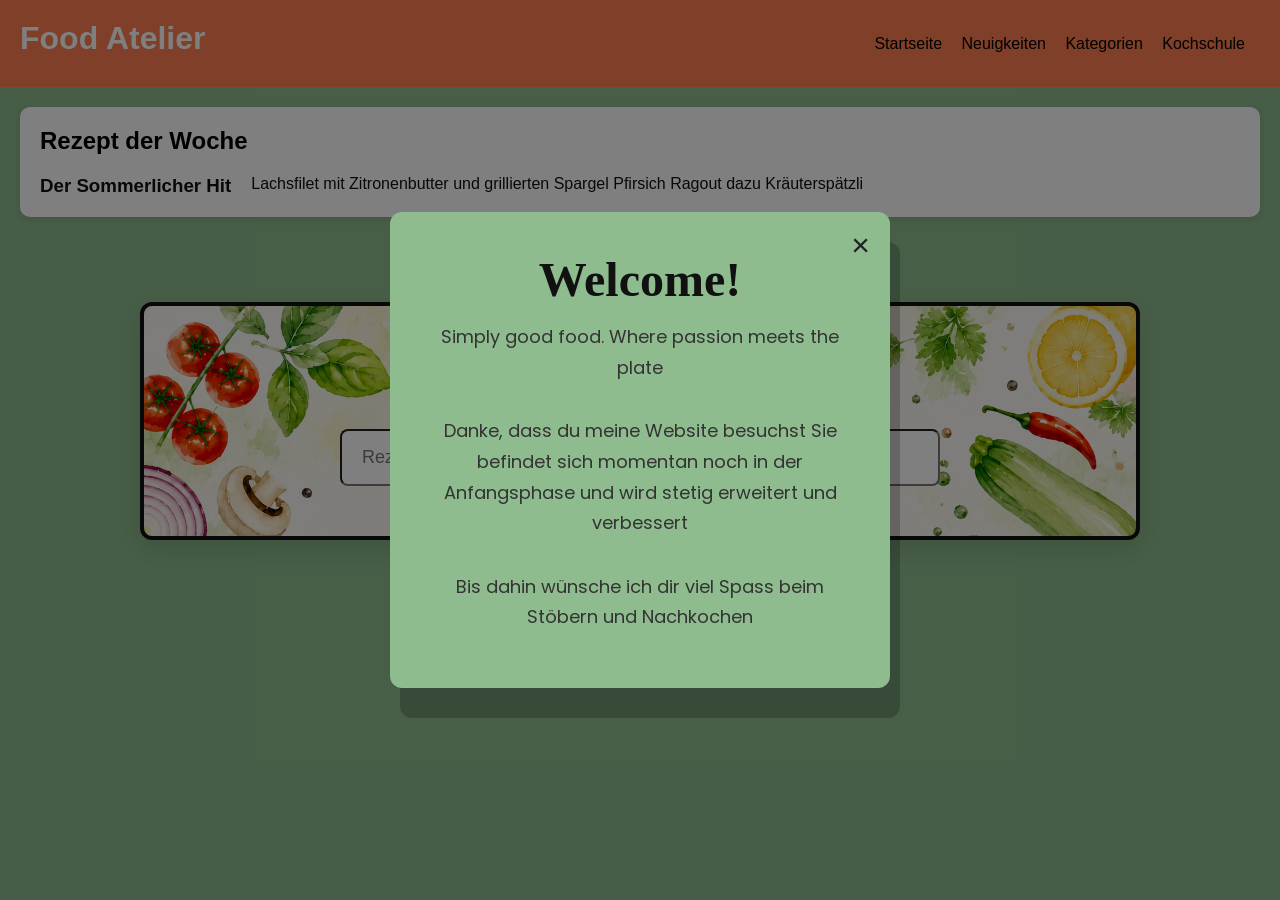
==== index.html @ 6d716480 "Improved homepage section and welcome popup" ====
<!DOCTYPE html>
<html lang="de">

<head>
    <meta charset="UTF-8"
    <meta name="viewport" content="width=device-with, initials-scale1.0">

    <title>Meine Rezepte Website</title>

    <link rel="stylesheet" href="css/style.css">
    <link rel="preconnect" href="https://fonts.googleapis.com">
    <link rel="preconnect" href="https://fonts.gstatic.com" crossorigin>

    <link href="https://fonts.googleapis.com/css2?family=Poppins:wght@400;500;600;700&display=swap" rel="stylesheet">
</head>

<body>

<div class="popup-overlay" id="popup">

    <div class="popup-content">

        <span class="close-popup" onclick="closePopup()">
            &times;
        </span>

        <h2>Welcome!</h2>

        <p>
            Simply good food. Where passion meets the plate
        </p>

        <br>

        <p>
            Danke, dass du meine Website besuchst
            Sie befindet sich momentan noch in der Anfangsphase
            und wird stetig erweitert und verbessert
        </p>

        <br>

        <p>
            Bis dahin wünsche ich dir viel Spass beim Stöbern
            und Nachkochen
        </p>

    </div>
</div>

    <header>
        <h1>Food Atelier</h1>

        <nav>
            <a href="#">Startseite</a>
            <a href="#">Neuigkeiten</a>
            <a href="#">Kategorien </a>
            <a href="#">Kochschule</a>
        </nav>
    </header>

    <main>

        <section>


            <h2>Rezept der Woche</h2>

            <div class="recipe-container">
                <h3> Der Sommerlicher Hit</h3>

                <p> <a href="recipe.html">
                    Lachsfilet mit Zitronenbutter und grillierten Spargel Pfirsich Ragout dazu Kräuterspätzli
                    </a>
                </a>


    </main>

    <script src="js/app.js"></script>

</body>
</html>

<section class="hero">

    <h2> Uf was hesch du lust?</h2>

    <div class="search-box">
        <input type="text" placeholder="Rezept, Zutaten, Trends ...">
    </div>
</section>
---- css/style.css ----
* {
    margin: 0;
    padding: 0;
    box-sizing: border-box;
}

body {
    font-family: Arial, sans-serif;
    background-color:darkseagreen;
    color: black;
}

header {
    display: flex;
    justify-content: space-between;
    align-items: center;
    background-color:coral;
    color: white;
    padding: 20px;
}

header h1 {
    margin-bottom: 10px;
}
nav a {
    color: black;
    text-decoration: none;
    margin-right: 15px;
    transition: 0.3;
}
nav a:hover {
    transition: 0.3;
    color: white;
    text-decoration: none;
    margin-right: 15px;
}

main {
    padding: 20px;
}

section {
    background-color: white;
    padding: 20px;
    border-radius: 10px;
    box-shadow: 0 2px 8px rgba(0, 0, 0, 0.1);
    margin-bottom: 25px;
    transition: 0.3s;
}

section:hover {
    transform: translateY(-3px);

    box-shadow: 0 8px 20px rgba(0, 0, 0, 0.15);
}

.recipe-container {
    display: flex;
    gap: 20px;
    margin-top: 20px;
}

.recipe-card {
    background-color: white;
    padding: 20px;
    border-radius: 10px;
    width: 300px;
}

p a {
    text-decoration: none;
    color: #111;

    transition: 0.3s;
}

h3 {
    text-decoration: none;
    color: #111;

    transition: 0.3s;
}

h3:hover {
    color: coral;
}

.hero {
    background-color: white;
    background-image: url(/images/ChatGPT\ Image\ 11.\ Mai\ 2026\,\ 10_11_55.png);
    background-size: cover;
    background-repeat: no-reapet;
    max-width: 1000px;
    padding: 50px;
    text-align: center;
    border-radius: 12px;
    margin: 40px auto;
    border: 4px solid #111;
    box-shadow: 0 10px 25px rgba(0, 0, 0, 0.1);
    position: relative;
    overflow: hidden;
}

.search-box input {
    width: 600px;
    padding: 16px 20px;
    font-size: 18px;
    border-radius: 8px;
    outline: none;
    transition: 0.3s;
}

.hero h2 {
    font-family: 'Amatic SC', cursive;
    font-size: 42px;
    margin-bottom: 25px;
    color: coral;
    font-weight: 700;
}

.popup-overlay {
    position: fixed;

    top: 0;
    left: 0;

    width: 100%;
    height: 100%;
    background-color: rgba(0, 0, 0, 0.5);
    display: flex;
    justify-content: center;
    align-items: center;
    z-index: 999;
}

.popup-content {
    background-color: darkseagreen;
    padding: 40px;
    width: 500px;
    border-radius: 12px;
    text-align: center;
    box-shadow: 10px 30px rgba(0, 0, 0, 0.2);
    animation: popupFade 0.4s ease;
    position:relative;
}

.popup-content h2 {
    font-family: 'Amatic SC', cursive;
    font-size: 48px;
    margin-bottom: 15px;
    color: #111;
}

.popup-content p {
    font-family: 'Poppins', sans-serif;
    font-size: 18px;
    line-height: 1.7;
    color: #333;
    margin-bottom: 15px;
}

.popup-content button {
    margin-top: 20px;
}

@keyframes popupFade  {
    
    from {
        opacity: 0;
        transform: scale(0.8);
    }

    to {
        opacity: 1;
        transform: scale(1);
    }
}

.close-popup {
    position: absolute;
    top: 15px;
    right: 20px;
    font-size: 32px;
    cursor: pointer;
    color: #222;
    transition: 0.3s;
}

.close-popup:hover {
    color: #88a63d;
    transform: scale(1.2);
}
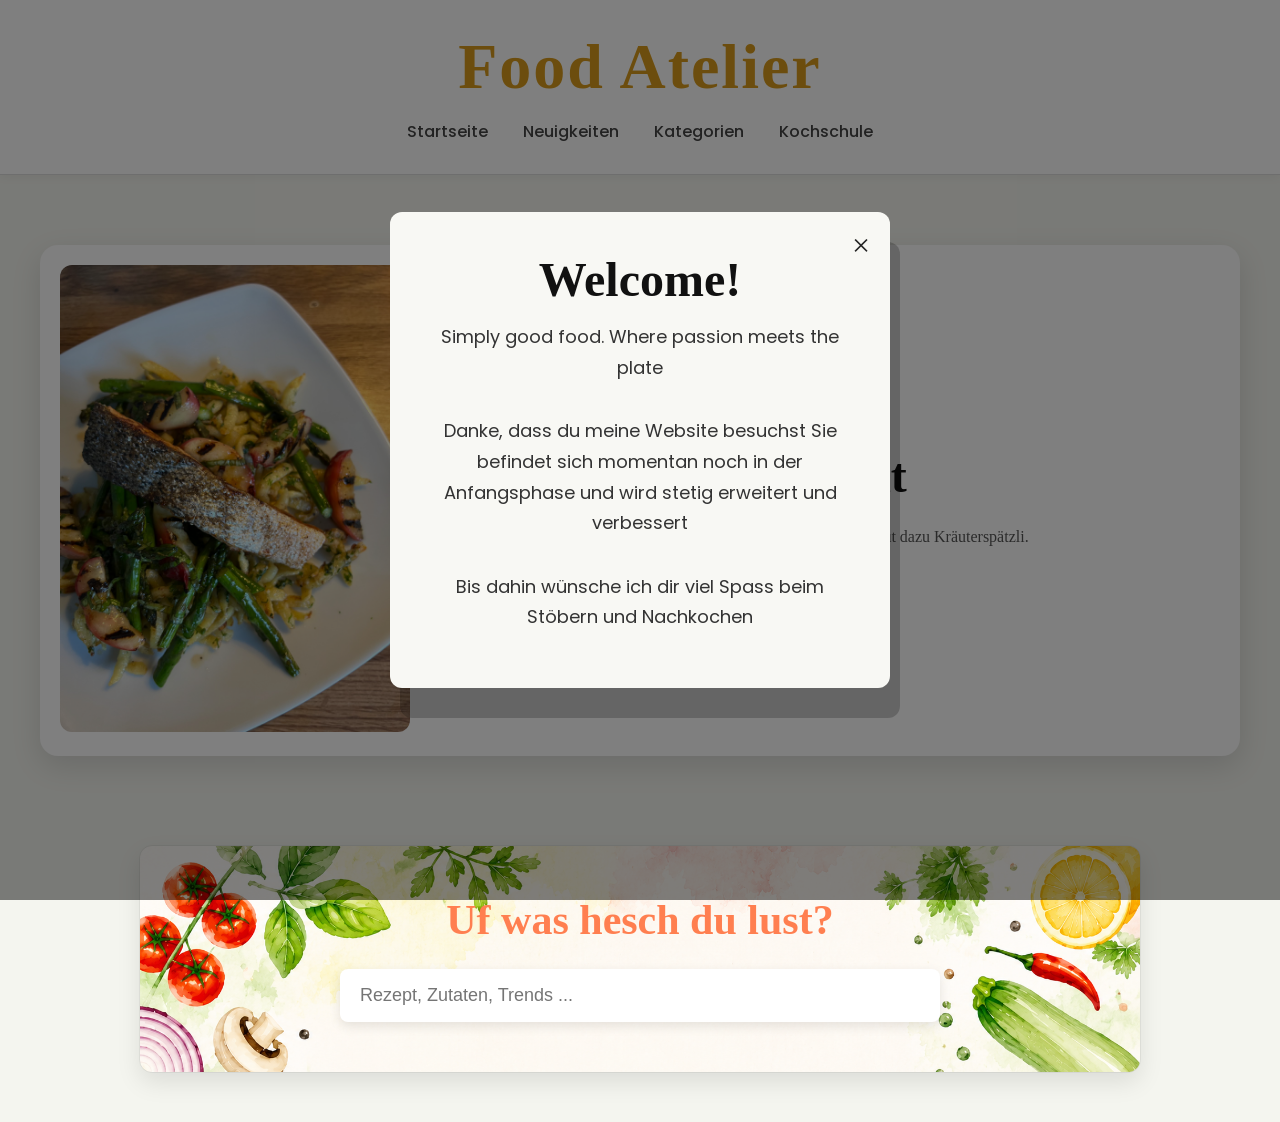
==== commit 8174e40b: "Front page changes" ====
--- a/index.html
+++ b/index.html
@@ -61,20 +61,32 @@
 
     <main>
 
-        <section>
+<section class="featured-recipe">
 
+    <div class="recipe-image">
+        <img src="/images/WhatsApp Image 2026-05-11 at 15.05.21.jpeg" alt="Lachsfilet">
+    </div>
 
-            <h2>Rezept der Woche</h2>
+    <div class="recipe-info">
 
-            <div class="recipe-container">
-                <h3> Der Sommerlicher Hit</h3>
+        <span class="recipe-tag">
+            Rezept der Woche
+        </span>
 
-                <p> <a href="recipe.html">
-                    Lachsfilet mit Zitronenbutter und grillierten Spargel Pfirsich Ragout dazu Kräuterspätzli
-                    </a>
-                </a>
+        <h2>Der Sommerlicher Hit</h2>
 
+        <p>
+            Lachsfilet mit Zitronenbutter und grilliertem Spargel,
+            Pfirsich Ragout dazu Kräuterspätzli.
+        </p>
 
+        <a href="recipe.html" class="recipe-button">
+            Ich will das au choche!
+        </a>
+
+    </div>
+
+</section>
     </main>
 
     <script src="js/app.js"></script>
--- a/css/style.css
+++ b/css/style.css
@@ -5,32 +5,35 @@
 }
 
 body {
-    font-family: Arial, sans-serif;
-    background-color:darkseagreen;
-    color: black;
-}
-
+    background-color: #f4f5ef;
+}
+/* Header für "Food Atelier" */
 header {
-    display: flex;
-    justify-content: space-between;
-    align-items: center;
-    background-color:coral;
-    color: white;
-    padding: 20px;
-}
-
+    background-color: white;
+    padding: 30px 20px;
+    text-align: center;
+    border-bottom: 1px solid #ddd;
+    box-shadow: 0 2px 10px rgba(0, 0, 0, 0.05);
+}
+
+/* Header für "Food Atelier" */
 header h1 {
-    margin-bottom: 10px;
+    margin-bottom: 15px;
+    font-family: 'Amatic SC', cursive;
+    font-size: 64px;
+    color: #d89b1d;
+    letter-spacing: 2px;
 }
 nav a {
-    color: black;
-    text-decoration: none;
-    margin-right: 15px;
-    transition: 0.3;
+    color: #444;
+    text-decoration: none;
+    font-family: 'Poppins', sans-serif;
+    font-weight: 500;
+    transition: 0.3s;
 }
 nav a:hover {
     transition: 0.3;
-    color: white;
+    color: #88a63d;
     text-decoration: none;
     margin-right: 15px;
 }
@@ -50,7 +53,6 @@
 
 section:hover {
     transform: translateY(-3px);
-
     box-shadow: 0 8px 20px rgba(0, 0, 0, 0.15);
 }
 
@@ -70,19 +72,13 @@
 p a {
     text-decoration: none;
     color: #111;
-
     transition: 0.3s;
 }
 
 h3 {
     text-decoration: none;
     color: #111;
-
-    transition: 0.3s;
-}
-
-h3:hover {
-    color: coral;
+    transition: 0.3s;
 }
 
 .hero {
@@ -94,15 +90,17 @@
     padding: 50px;
     text-align: center;
     border-radius: 12px;
-    margin: 40px auto;
-    border: 4px solid #111;
+    margin: 20px auto 50px auto;
     box-shadow: 0 10px 25px rgba(0, 0, 0, 0.1);
     position: relative;
     overflow: hidden;
-}
-
+    outline: 1px solid rgba(0, 0, 0, 0.05);
+}
+/* Suchfenster "Uf was hesch du lust?" */
 .search-box input {
     width: 600px;
+    border: none;
+    box-shadow: 0 4px 12px rgba(0, 0, 0, 0.1);
     padding: 16px 20px;
     font-size: 18px;
     border-radius: 8px;
@@ -117,13 +115,11 @@
     color: coral;
     font-weight: 700;
 }
-
+/* Overlay Einrichtung */
 .popup-overlay {
     position: fixed;
-
     top: 0;
     left: 0;
-
     width: 100%;
     height: 100%;
     background-color: rgba(0, 0, 0, 0.5);
@@ -134,7 +130,7 @@
 }
 
 .popup-content {
-    background-color: darkseagreen;
+    background-color: #f8f8f4;
     padding: 40px;
     width: 500px;
     border-radius: 12px;
@@ -189,4 +185,78 @@
 .close-popup:hover {
     color: #88a63d;
     transform: scale(1.2);
+}
+
+nav {
+    display: flex;
+    justify-content: center;
+    gap: 35px;
+}
+
+.featured-recipe {
+    background-color: white;
+    max-width: 1200px;
+    margin: 50px auto;
+    display: flex;
+    align-items: center;
+    border-radius: 18px;
+    overflow: hidden;
+    box-shadow: 0 10px 30px rgba(0, 0, 0, 0.12);
+    transition: 0.3s;
+}
+
+.featured-recipe:hover img {
+    transform: scale(1.03);
+}
+
+.recipe-image img {
+    width: 350px;
+    height: 100%;
+    object-fit: cover;
+    border-radius: 12px;
+    transition: 0.4s;
+}
+.recipe-info {
+    padding: 40px;
+}
+.recipe-tag {
+    background-color: #88a63d;
+    color: white;
+    padding: 10px 18px;
+    display: inline-block;
+    border-radius: 30px;
+    font-size: 13px;
+    font-weight: 700;
+    letter-spacing: 1px;
+    text-transform: uppercase;
+    margin-bottom: 12px;
+}
+.recipe-info h2 {
+    font-size: 48px;
+    line-height: 1.1;
+    margin-bottom: 20px;
+    color: #111;
+}
+.recipe-info p {
+    line-height: 1.7;
+    margin-bottom: 30px;
+    color: #555;
+}
+.recipe-button {
+    background-color: #111;
+    color: white;
+    text-decoration: none;
+    padding: 14px 24px;
+    border-radius: 8px;
+    transition: 0.3s;
+}
+.recipe-button:hover {
+    background-color: #88a63d;
+}
+.recipe-description {
+    font-size: 18px;
+    line-height: 1.8;
+    color: #555;
+    margin-bottom: 30px;
+    max-width: 700px;
 }
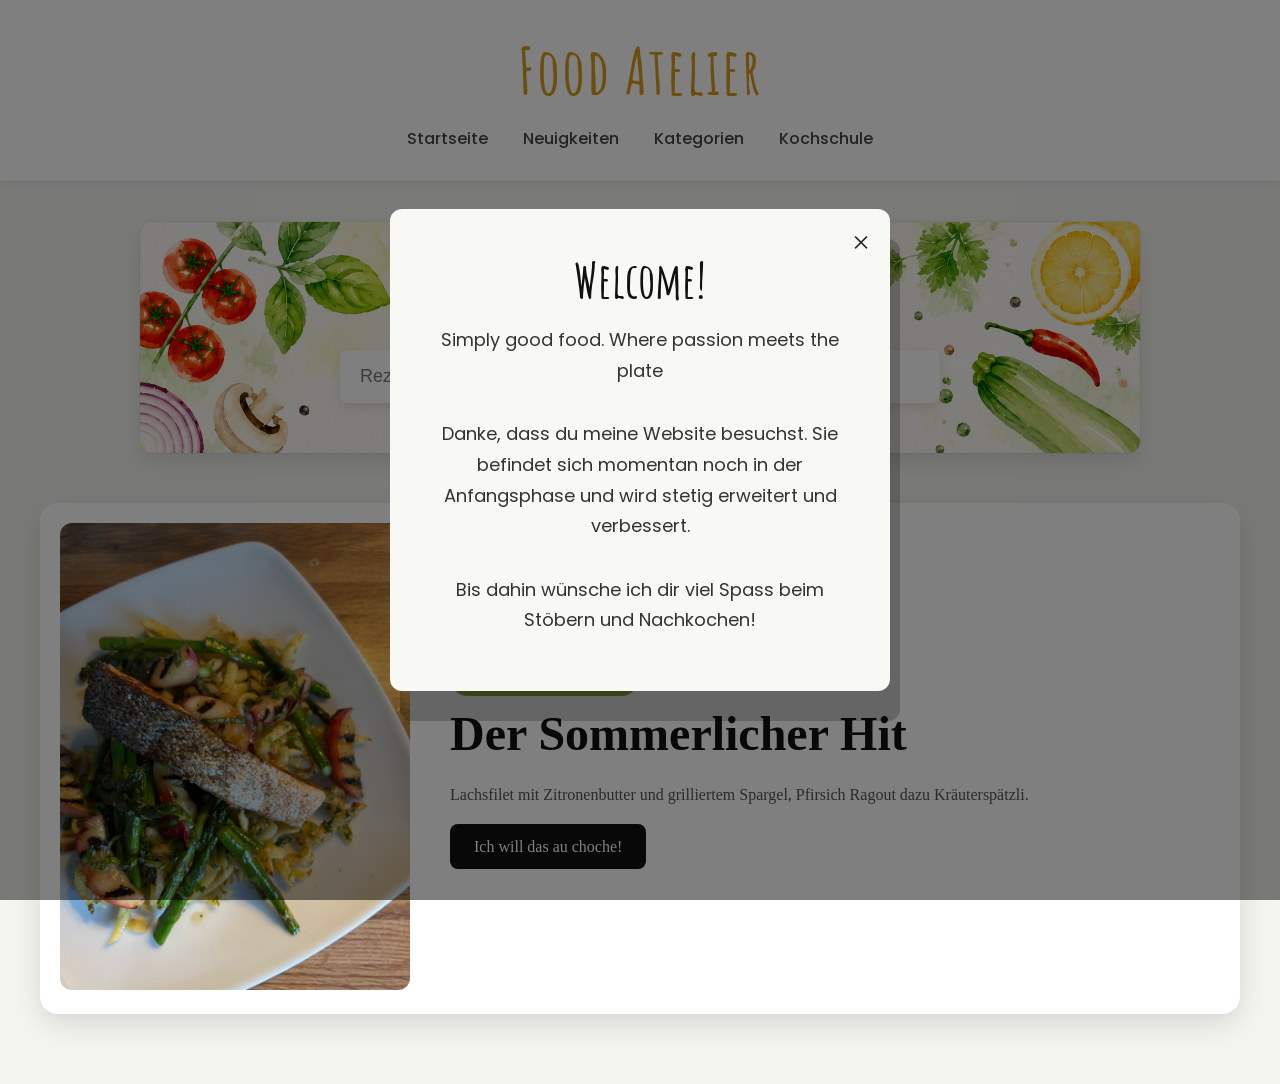
==== commit 9828b03c: "Add FastAPI backend, recipe pages & category system - FastAPI backend with PostgreSQL (SQLAlchemy) -" ====
--- a/index.html
+++ b/index.html
@@ -2,103 +2,73 @@
 <html lang="de">
 
 <head>
-    <meta charset="UTF-8"
-    <meta name="viewport" content="width=device-with, initials-scale1.0">
-
-    <title>Meine Rezepte Website</title>
+    <meta charset="UTF-8">
+    <meta name="viewport" content="width=device-width, initial-scale=1.0">
+    <title>Food Atelier</title>
 
     <link rel="stylesheet" href="css/style.css">
     <link rel="preconnect" href="https://fonts.googleapis.com">
     <link rel="preconnect" href="https://fonts.gstatic.com" crossorigin>
-
-    <link href="https://fonts.googleapis.com/css2?family=Poppins:wght@400;500;600;700&display=swap" rel="stylesheet">
+    <link href="https://fonts.googleapis.com/css2?family=Amatic+SC:wght@700&family=Poppins:wght@400;500;600;700&display=swap" rel="stylesheet">
 </head>
 
 <body>
 
-<div class="popup-overlay" id="popup">
+    <!-- ── Welcome Popup ─────────────────────────────────────── -->
+    <div class="popup-overlay" id="popup">
+        <div class="popup-content">
+            <span class="close-popup" onclick="closePopup()">&times;</span>
+            <h2>Welcome!</h2>
+            <p>Simply good food. Where passion meets the plate</p>
+            <br>
+            <p>
+                Danke, dass du meine Website besuchst.
+                Sie befindet sich momentan noch in der Anfangsphase
+                und wird stetig erweitert und verbessert.
+            </p>
+            <br>
+            <p>Bis dahin wünsche ich dir viel Spass beim Stöbern und Nachkochen!</p>
+        </div>
+    </div>
 
-    <div class="popup-content">
-
-        <span class="close-popup" onclick="closePopup()">
-            &times;
-        </span>
-
-        <h2>Welcome!</h2>
-
-        <p>
-            Simply good food. Where passion meets the plate
-        </p>
-
-        <br>
-
-        <p>
-            Danke, dass du meine Website besuchst
-            Sie befindet sich momentan noch in der Anfangsphase
-            und wird stetig erweitert und verbessert
-        </p>
-
-        <br>
-
-        <p>
-            Bis dahin wünsche ich dir viel Spass beim Stöbern
-            und Nachkochen
-        </p>
-
-    </div>
-</div>
-
+    <!-- ── Header ───────────────────────────────────────────── -->
     <header>
         <h1>Food Atelier</h1>
-
         <nav>
-            <a href="#">Startseite</a>
+            <a href="index.html">Startseite</a>
             <a href="#">Neuigkeiten</a>
-            <a href="#">Kategorien </a>
+            <a href="kategorien.html">Kategorien</a>
             <a href="#">Kochschule</a>
         </nav>
     </header>
 
     <main>
 
-<section class="featured-recipe">
+        <!-- ── Hero / Suche ─────────────────────────────────── -->
+        <section class="hero">
+            <h2>Uf was hesch du lust?</h2>
+            <div class="search-box">
+                <input
+                    type="text"
+                    id="search-input"
+                    placeholder="Rezept, Zutaten, Trends ..."
+                    autocomplete="off"
+                >
+                <div class="search-results" id="search-results"></div>
+            </div>
+        </section>
 
-    <div class="recipe-image">
-        <img src="/images/WhatsApp Image 2026-05-11 at 15.05.21.jpeg" alt="Lachsfilet">
-    </div>
+        <!-- ── Rezept der Woche (dynamisch via API) ──────────── -->
+        <section class="featured-recipe" id="featured-section">
+            <!-- Wird via JavaScript geladen -->
+            <div class="featured-placeholder">
+                <div class="spinner"></div>
+            </div>
+        </section>
 
-    <div class="recipe-info">
 
-        <span class="recipe-tag">
-            Rezept der Woche
-        </span>
-
-        <h2>Der Sommerlicher Hit</h2>
-
-        <p>
-            Lachsfilet mit Zitronenbutter und grilliertem Spargel,
-            Pfirsich Ragout dazu Kräuterspätzli.
-        </p>
-
-        <a href="recipe.html" class="recipe-button">
-            Ich will das au choche!
-        </a>
-
-    </div>
-
-</section>
     </main>
 
     <script src="js/app.js"></script>
-
 </body>
 </html>
-
-<section class="hero">
-
-    <h2> Uf was hesch du lust?</h2>
-
-    <div class="search-box">
-        <input type="text" placeholder="Rezept, Zutaten, Trends ...">
-    </div>
-</section>
--- a/css/style.css
+++ b/css/style.css
@@ -6,6 +6,7 @@
 
 body {
     background-color: #f4f5ef;
+    overflow-x: hidden; /* Verhindert horizontalen Scrollbar beim Full-Bleed Bild */
 }
 /* Header für "Food Atelier" */
 header {
@@ -31,11 +32,16 @@
     font-weight: 500;
     transition: 0.3s;
 }
-nav a:hover {
-    transition: 0.3;
+nav a:hover,
+nav a.nav-active {
     color: #88a63d;
     text-decoration: none;
-    margin-right: 15px;
+}
+
+/* Aktiver Nav-Link bekommt einen Unterstrich */
+nav a.nav-active {
+    border-bottom: 2px solid #88a63d;
+    padding-bottom: 2px;
 }
 
 main {
@@ -93,9 +99,152 @@
     margin: 20px auto 50px auto;
     box-shadow: 0 10px 25px rgba(0, 0, 0, 0.1);
     position: relative;
+    overflow: visible; /* Dropdown darf über den Rand hinausragen */
+    outline: 1px solid rgba(0, 0, 0, 0.05);
+}
+/* ════════════════════════════════════════════════════════════
+   MENÜART – Kategorie-Karten (Fooby-Style)
+════════════════════════════════════════════════════════════ */
+.menuart-section {
+    max-width: 1200px;
+    margin: 0 auto 60px;
+    padding: 0 20px;
+    text-align: center;
+    /* Generische section-Styles zurücksetzen */
+    background: transparent;
+    box-shadow: none;
+    border-radius: 0;
+}
+.menuart-section:hover {
+    transform: none;
+    box-shadow: none;
+}
+
+.menuart-title {
+    font-family: 'Amatic SC', cursive;
+    font-size: 52px;
+    color: #111;
+    letter-spacing: 4px;
+    text-transform: uppercase;
+    margin-bottom: 10px;
+}
+
+.menuart-subtitle {
+    font-family: 'Poppins', sans-serif;
+    font-size: 14px;
+    color: #999;
+    margin-bottom: 28px;
+}
+
+/* 4-spaltiges Grid */
+.menuart-grid {
+    display: grid;
+    grid-template-columns: repeat(4, 1fr);
+    gap: 14px;
+    margin-bottom: 28px;
+}
+
+/* Einzelne Kategorie-Karte */
+.menuart-card {
+    position: relative;
+    aspect-ratio: 1 / 1;
     overflow: hidden;
-    outline: 1px solid rgba(0, 0, 0, 0.05);
-}
+    cursor: pointer;
+    border-radius: 4px;
+}
+
+.menuart-card img {
+    width: 100%;
+    height: 100%;
+    object-fit: cover;
+    display: block;
+    transition: transform 0.5s ease;
+    filter: brightness(0.85);
+}
+
+.menuart-card:hover img {
+    transform: scale(1.06);
+    filter: brightness(0.7);
+}
+
+/* Dunkles Overlay */
+.menuart-overlay {
+    position: absolute;
+    inset: 0;
+    display: flex;
+    align-items: center;
+    justify-content: center;
+}
+
+/* Weisser Innen-Rahmen (Fooby-Style) */
+.menuart-frame {
+    border: 2px solid rgba(255, 255, 255, 0.85);
+    padding: 18px 22px;
+    min-width: 70%;
+    text-align: center;
+    transition: border-color 0.3s;
+}
+
+.menuart-card:hover .menuart-frame {
+    border-color: white;
+}
+
+.menuart-frame span {
+    display: block;
+    color: white;
+    font-family: 'Poppins', sans-serif;
+    font-size: 13px;
+    font-weight: 700;
+    letter-spacing: 2.5px;
+    text-transform: uppercase;
+    text-shadow: 0 1px 4px rgba(0,0,0,0.4);
+}
+
+/* "Mehr anzeigen" Button */
+.menuart-footer {
+    margin-top: 8px;
+}
+
+.mehr-btn {
+    display: inline-block;
+    border: 2px solid #88a63d;
+    background: transparent;
+    color: #88a63d;
+    font-family: 'Poppins', sans-serif;
+    font-size: 12px;
+    font-weight: 700;
+    letter-spacing: 2px;
+    text-transform: uppercase;
+    padding: 14px 40px;
+    cursor: pointer;
+    transition: 0.3s;
+    border-radius: 2px;
+}
+
+.mehr-btn:hover {
+    background: #88a63d;
+    color: white;
+}
+
+/* Aktive Kategorie-Karte (nach Klick hervorheben) */
+.menuart-card.active-category img {
+    filter: brightness(0.6);
+}
+.menuart-card.active-category .menuart-frame {
+    border-color: white;
+    background: rgba(136, 166, 61, 0.35);
+}
+
+/* Responsive: 2 Spalten auf Tablets */
+@media (max-width: 768px) {
+    .menuart-grid {
+        grid-template-columns: repeat(2, 1fr);
+    }
+    .menuart-title {
+        font-size: 38px;
+    }
+}
+
 /* Suchfenster "Uf was hesch du lust?" */
 .search-box input {
     width: 600px;
@@ -259,4 +408,585 @@
     color: #555;
     margin-bottom: 30px;
     max-width: 700px;
-}+}
+
+/* ════════════════════════════════════════════════════════════
+   LADE-SPINNER
+════════════════════════════════════════════════════════════ */
+.spinner {
+    width: 40px;
+    height: 40px;
+    border: 4px solid #eee;
+    border-top-color: #88a63d;
+    border-radius: 50%;
+    animation: spin 0.8s linear infinite;
+    margin: 0 auto 12px;
+}
+@keyframes spin {
+    to { transform: rotate(360deg); }
+}
+.grid-loading, .detail-loading {
+    text-align: center;
+    padding: 60px 20px;
+    color: #aaa;
+    font-family: 'Poppins', sans-serif;
+    grid-column: 1 / -1;
+}
+.featured-placeholder {
+    display: flex;
+    align-items: center;
+    justify-content: center;
+    min-height: 220px;
+}
+
+/* ════════════════════════════════════════════════════════════
+   FEATURED META (Vorbereitungszeit etc. auf der Startseite)
+════════════════════════════════════════════════════════════ */
+.featured-meta {
+    display: flex;
+    gap: 20px;
+    flex-wrap: wrap;
+    margin-bottom: 28px;
+    font-family: 'Poppins', sans-serif;
+    font-size: 14px;
+    color: #666;
+}
+.featured-no-image {
+    width: 350px;
+    height: 100%;
+    min-height: 220px;
+    display: flex;
+    align-items: center;
+    justify-content: center;
+    font-size: 72px;
+    background: #f0f0e8;
+}
+
+/* ════════════════════════════════════════════════════════════
+   ALLE REZEPTE – Section Header & Filter
+════════════════════════════════════════════════════════════ */
+.all-recipes-section {
+    max-width: 1200px;
+    margin: 0 auto 60px;
+    padding: 0 20px;
+    /* Hebt den generischen section-Hover auf */
+    background: transparent;
+    box-shadow: none;
+    border-radius: 0;
+}
+.all-recipes-section:hover {
+    transform: none;
+    box-shadow: none;
+}
+.section-header {
+    display: flex;
+    align-items: center;
+    justify-content: space-between;
+    flex-wrap: wrap;
+    gap: 16px;
+    margin-bottom: 28px;
+}
+.section-title {
+    font-family: 'Amatic SC', cursive;
+    font-size: 42px;
+    color: #111;
+}
+.category-filters {
+    display: flex;
+    gap: 10px;
+    flex-wrap: wrap;
+}
+.filter-btn {
+    background: #f0f0e8;
+    border: none;
+    border-radius: 30px;
+    padding: 8px 18px;
+    font-family: 'Poppins', sans-serif;
+    font-size: 13px;
+    font-weight: 500;
+    cursor: pointer;
+    transition: 0.2s;
+    color: #444;
+}
+.filter-btn:hover {
+    background: #e0e0d0;
+}
+.filter-btn.active {
+    background: #88a63d;
+    color: white;
+}
+
+/* ════════════════════════════════════════════════════════════
+   REZEPT-GRID
+════════════════════════════════════════════════════════════ */
+.recipe-grid {
+    display: grid;
+    grid-template-columns: repeat(auto-fill, minmax(280px, 1fr));
+    gap: 24px;
+    transition: opacity 0.25s ease, transform 0.25s ease;
+}
+
+/* Ausblenden beim Wechsel */
+.recipe-grid.fading {
+    opacity: 0;
+    transform: translateY(8px);
+}
+
+/* Einblenden der einzelnen Karten mit Versatz */
+@keyframes cardIn {
+    from { opacity: 0; transform: translateY(16px); }
+    to   { opacity: 1; transform: translateY(0); }
+}
+
+.recipe-grid .recipe-card {
+    animation: cardIn 0.35s ease both;
+}
+
+/* Jede Karte leicht versetzt einblenden */
+.recipe-grid .recipe-card:nth-child(1) { animation-delay: 0.00s; }
+.recipe-grid .recipe-card:nth-child(2) { animation-delay: 0.05s; }
+.recipe-grid .recipe-card:nth-child(3) { animation-delay: 0.10s; }
+.recipe-grid .recipe-card:nth-child(4) { animation-delay: 0.15s; }
+.recipe-grid .recipe-card:nth-child(5) { animation-delay: 0.20s; }
+.recipe-grid .recipe-card:nth-child(6) { animation-delay: 0.25s; }
+.recipe-card {
+    background: white;
+    border-radius: 14px;
+    overflow: hidden;
+    box-shadow: 0 4px 16px rgba(0,0,0,0.08);
+    cursor: pointer;
+    transition: 0.3s;
+    /* Überschreibt den generischen section-Style */
+    padding: 0;
+    margin: 0;
+}
+.recipe-card:hover {
+    transform: translateY(-5px);
+    box-shadow: 0 12px 28px rgba(0,0,0,0.14);
+}
+.card-image {
+    position: relative;
+    height: 200px;
+    overflow: hidden;
+    background: #f0f0e8;
+}
+.card-image img {
+    width: 100%;
+    height: 100%;
+    object-fit: cover;
+    transition: 0.4s;
+}
+.recipe-card:hover .card-image img {
+    transform: scale(1.06);
+}
+.card-no-image {
+    width: 100%;
+    height: 100%;
+    display: flex;
+    align-items: center;
+    justify-content: center;
+    font-size: 56px;
+}
+.card-tag {
+    position: absolute;
+    top: 12px;
+    left: 12px;
+    background: #88a63d;
+    color: white;
+    padding: 4px 12px;
+    border-radius: 20px;
+    font-family: 'Poppins', sans-serif;
+    font-size: 11px;
+    font-weight: 700;
+    text-transform: uppercase;
+    letter-spacing: 0.5px;
+}
+.card-body {
+    padding: 20px;
+}
+.card-body h3 {
+    font-family: 'Poppins', sans-serif;
+    font-size: 17px;
+    font-weight: 600;
+    color: #111;
+    margin-bottom: 8px;
+    transition: color 0.2s;
+}
+.recipe-card:hover .card-body h3 {
+    color: #88a63d;
+}
+.card-description {
+    font-family: 'Poppins', sans-serif;
+    font-size: 13px;
+    color: #777;
+    line-height: 1.5;
+    margin-bottom: 14px;
+    display: -webkit-box;
+    -webkit-line-clamp: 2;
+    line-clamp: 2;
+    -webkit-box-orient: vertical;
+    overflow: hidden;
+}
+.card-meta {
+    display: flex;
+    gap: 14px;
+    font-family: 'Poppins', sans-serif;
+    font-size: 12px;
+    color: #999;
+}
+
+/* Keine Ergebnisse */
+.no-results {
+    text-align: center;
+    padding: 60px 20px;
+    font-family: 'Poppins', sans-serif;
+    color: #aaa;
+    font-size: 18px;
+}
+.api-error {
+    grid-column: 1 / -1;
+    text-align: center;
+    padding: 40px;
+    font-family: 'Poppins', sans-serif;
+    color: #c0392b;
+    background: #fdf0ef;
+    border-radius: 12px;
+}
+.api-error code {
+    background: #eee;
+    padding: 2px 8px;
+    border-radius: 4px;
+    font-size: 13px;
+}
+
+/* ════════════════════════════════════════════════════════════
+   SUCHE – Dropdown-Resultate
+════════════════════════════════════════════════════════════ */
+.search-box {
+    position: relative;
+}
+.search-results {
+    position: absolute;
+    top: calc(100% + 8px);
+    left: 50%;
+    transform: translateX(-50%);
+    width: 600px;
+    background: white;
+    border-radius: 12px;
+    box-shadow: 0 8px 24px rgba(0,0,0,0.12);
+    overflow: hidden;
+    z-index: 100;
+    display: none;
+}
+.search-results.open {
+    display: block;
+}
+.search-result-item {
+    display: flex;
+    align-items: center;
+    gap: 14px;
+    padding: 14px 18px;
+    cursor: pointer;
+    transition: 0.2s;
+    font-family: 'Poppins', sans-serif;
+    border-bottom: 1px solid #f0f0f0;
+    text-decoration: none;
+    color: #111;
+}
+.search-result-item:last-child { border-bottom: none; }
+.search-result-item:hover { background: #f8f8f4; }
+.search-result-item img {
+    width: 48px;
+    height: 48px;
+    object-fit: cover;
+    border-radius: 8px;
+    flex-shrink: 0;
+}
+.search-result-emoji {
+    width: 48px;
+    height: 48px;
+    background: #f0f0e8;
+    border-radius: 8px;
+    display: flex;
+    align-items: center;
+    justify-content: center;
+    font-size: 24px;
+    flex-shrink: 0;
+}
+.search-result-info small {
+    color: #aaa;
+    font-size: 12px;
+    margin-top: 2px;
+    display: block;
+}
+
+/* Pfeil rechts im Dropdown-Item */
+.search-result-arrow {
+    margin-left: auto;
+    color: #ccc;
+    font-size: 16px;
+    flex-shrink: 0;
+    transition: 0.2s;
+}
+.search-result-item:hover .search-result-arrow {
+    color: #88a63d;
+    transform: translateX(3px);
+}
+
+/* Suchbegriff-Highlight */
+.search-result-item mark {
+    background: none;
+    color: #88a63d;
+    font-weight: 700;
+}
+
+/* Kein Ergebnis */
+.search-no-results {
+    padding: 20px 18px;
+    font-family: 'Poppins', sans-serif;
+    font-size: 14px;
+    color: #999;
+    text-align: center;
+}
+.search-no-results strong { color: #555; }
+
+/* Lade-Spinner im Dropdown */
+.search-loading {
+    padding: 16px;
+    display: flex;
+    justify-content: center;
+}
+.spinner-sm {
+    width: 22px;
+    height: 22px;
+    border: 3px solid #eee;
+    border-top-color: #88a63d;
+    border-radius: 50%;
+    animation: spin 0.7s linear infinite;
+}
+
+/* "Alle Ergebnisse" Link */
+.search-all-link {
+    display: block;
+    padding: 12px 18px;
+    text-align: center;
+    font-family: 'Poppins', sans-serif;
+    font-size: 13px;
+    font-weight: 600;
+    color: #88a63d;
+    text-decoration: none;
+    border-top: 2px solid #f0f0f0;
+    transition: 0.2s;
+}
+.search-all-link:hover {
+    background: #f8f8f4;
+    color: #111;
+}
+
+/* ════════════════════════════════════════════════════════════
+   REZEPT-DETAILSEITE
+════════════════════════════════════════════════════════════ */
+.back-bar {
+    max-width: 1200px;
+    margin: 20px auto 0;
+    padding: 0 20px;
+}
+.back-link {
+    font-family: 'Poppins', sans-serif;
+    font-size: 14px;
+    color: #88a63d;
+    text-decoration: none;
+    font-weight: 500;
+    transition: 0.2s;
+}
+.back-link:hover { color: #111; }
+
+.recipe-detail {
+    max-width: 1300px;
+    margin: 24px auto 60px;
+    padding: 0 20px;
+    background: transparent;
+    box-shadow: none;
+    border-radius: 0;
+}
+.recipe-detail:hover {
+    transform: none;
+    box-shadow: none;
+}
+
+/* ── Zweispalten-Layout: Bild links, Inhalt rechts ── */
+.detail-layout {
+    display: grid;
+    grid-template-columns: 380px 1fr;
+    min-height: 80vh;
+    border-radius: 18px;
+    overflow: hidden;
+    box-shadow: 0 8px 32px rgba(0,0,0,0.1);
+}
+
+/* Linke Spalte – senkrechtes Bild, sticky beim Scrollen */
+.detail-image-col {
+    position: sticky;
+    top: 0;
+    height: 100vh;
+    overflow: hidden;
+}
+
+.detail-image-col img {
+    width: 100%;
+    height: 100%;
+    object-fit: cover;
+    object-position: center;
+    display: block;
+}
+
+.detail-no-image {
+    width: 100%;
+    height: 100%;
+    background: #f0f0e8;
+    display: flex;
+    align-items: center;
+    justify-content: center;
+    font-size: 80px;
+}
+
+/* Rechte Spalte – Rezeptinhalt scrollbar */
+.detail-content-col {
+    background: white;
+    padding: 48px 44px;
+    overflow-y: auto;
+}
+
+@media (max-width: 900px) {
+    .detail-layout {
+        grid-template-columns: 1fr;
+    }
+    .detail-image-col {
+        position: relative;
+        height: 280px;
+    }
+}
+
+/* Kopfzeile */
+.detail-header {
+    margin-bottom: 40px;
+    background: transparent;
+    border: none;
+    padding: 0;
+}
+.detail-title {
+    font-family: 'Amatic SC', cursive;
+    font-size: 56px;
+    color: #111;
+    line-height: 1.1;
+    margin: 12px 0 16px;
+}
+.detail-description {
+    font-family: 'Poppins', sans-serif;
+    font-size: 16px;
+    color: #555;
+    line-height: 1.8;
+    max-width: 700px;
+    margin-bottom: 24px;
+}
+.detail-meta {
+    display: flex;
+    gap: 32px;
+    flex-wrap: wrap;
+    padding: 24px 28px;
+    background: white;
+    border-radius: 14px;
+    box-shadow: 0 4px 14px rgba(0,0,0,0.07);
+}
+.meta-item {
+    display: flex;
+    flex-direction: column;
+    align-items: center;
+    gap: 4px;
+    font-family: 'Poppins', sans-serif;
+}
+.meta-icon { font-size: 22px; }
+.meta-label { font-size: 11px; color: #aaa; text-transform: uppercase; letter-spacing: 0.5px; }
+.meta-item strong { font-size: 16px; color: #111; }
+
+/* Body: Zutaten + Zubereitung */
+.detail-body {
+    display: grid;
+    grid-template-columns: 280px 1fr;
+    gap: 32px;
+    align-items: start;
+}
+@media (max-width: 700px) {
+    .detail-body { grid-template-columns: 1fr; }
+    .detail-title { font-size: 40px; }
+}
+
+.ingredients-box, .instructions-box {
+    background: white;
+    border-radius: 14px;
+    padding: 28px;
+    box-shadow: 0 4px 14px rgba(0,0,0,0.07);
+}
+.ingredients-box h2, .instructions-box h2 {
+    font-family: 'Amatic SC', cursive;
+    font-size: 32px;
+    color: #111;
+    margin-bottom: 18px;
+}
+.ingredients-list {
+    list-style: none;
+    padding: 0;
+    margin: 0;
+}
+.ingredients-list li {
+    display: flex;
+    gap: 10px;
+    padding: 10px 0;
+    border-bottom: 1px solid #f0f0f0;
+    font-family: 'Poppins', sans-serif;
+    font-size: 14px;
+    color: #333;
+}
+.ingredients-list li:last-child { border-bottom: none; }
+.ingredient-amount {
+    font-weight: 600;
+    color: #88a63d;
+    min-width: 60px;
+    flex-shrink: 0;
+}
+.steps-list {
+    list-style: none;
+    padding: 0;
+    margin: 0;
+}
+.step {
+    display: flex;
+    gap: 16px;
+    margin-bottom: 24px;
+    align-items: flex-start;
+    font-family: 'Poppins', sans-serif;
+    font-size: 15px;
+    color: #333;
+    line-height: 1.7;
+}
+.step p { margin: 0; }
+.step-number {
+    background: #111;
+    color: white;
+    width: 32px;
+    height: 32px;
+    border-radius: 50%;
+    display: flex;
+    align-items: center;
+    justify-content: center;
+    font-weight: 700;
+    font-size: 14px;
+    flex-shrink: 0;
+    margin-top: 2px;
+}
+.detail-error {
+    text-align: center;
+    padding: 60px 20px;
+    font-family: 'Poppins', sans-serif;
+    color: #c0392b;
+}
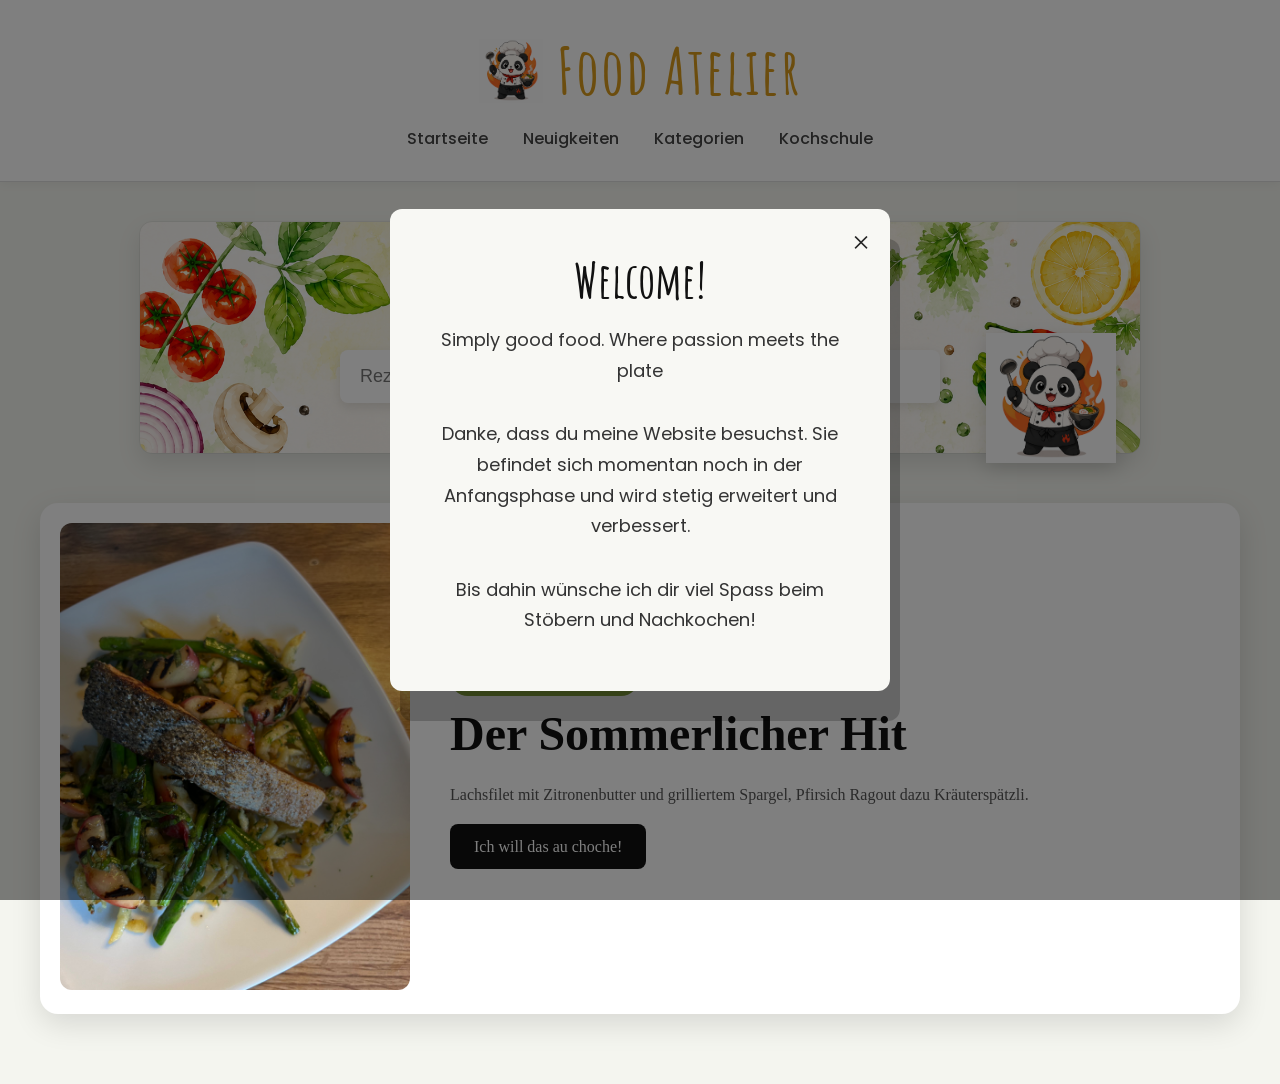
==== commit 6ce41be9: "Add panda chef mascot to header and hero section Co-Authored-By: Claude Opus 4.8 <noreply@anthropic." ====
--- a/index.html
+++ b/index.html
@@ -33,7 +33,10 @@
 
     <!-- ── Header ───────────────────────────────────────────── -->
     <header>
-        <h1>Food Atelier</h1>
+        <div class="logo-wrap">
+            <img src="images/Panda_Chef.png" alt="Food Atelier Maskottchen" class="logo-mascot">
+            <h1>Food Atelier</h1>
+        </div>
         <nav>
             <a href="index.html">Startseite</a>
             <a href="#">Neuigkeiten</a>
@@ -46,6 +49,7 @@
 
         <!-- ── Hero / Suche ─────────────────────────────────── -->
         <section class="hero">
+            <img src="images/Panda_Chef.png" alt="" class="hero-mascot" aria-hidden="true">
             <h2>Uf was hesch du lust?</h2>
             <div class="search-box">
                 <input
--- a/css/style.css
+++ b/css/style.css
@@ -17,9 +17,27 @@
     box-shadow: 0 2px 10px rgba(0, 0, 0, 0.05);
 }
 
+/* Logo + Maskottchen nebeneinander zentriert */
+.logo-wrap {
+    display: flex;
+    align-items: center;
+    justify-content: center;
+    gap: 14px;
+    margin-bottom: 15px;
+}
+.logo-mascot {
+    width: 64px;
+    height: 64px;
+    object-fit: contain;
+    transition: transform 0.3s;
+}
+.logo-wrap:hover .logo-mascot {
+    transform: rotate(-6deg) scale(1.08);
+}
+
 /* Header für "Food Atelier" */
 header h1 {
-    margin-bottom: 15px;
+    margin-bottom: 0;
     font-family: 'Amatic SC', cursive;
     font-size: 64px;
     color: #d89b1d;
@@ -101,6 +119,27 @@
     position: relative;
     overflow: visible; /* Dropdown darf über den Rand hinausragen */
     outline: 1px solid rgba(0, 0, 0, 0.05);
+}
+
+/* Maskottchen in der Hero-Sektion */
+.hero-mascot {
+    position: absolute;
+    right: 24px;
+    bottom: -10px;
+    width: 130px;
+    height: auto;
+    pointer-events: none;
+    filter: drop-shadow(0 6px 10px rgba(0, 0, 0, 0.15));
+    animation: mascotBob 3s ease-in-out infinite;
+}
+@keyframes mascotBob {
+    0%, 100% { transform: translateY(0); }
+    50%      { transform: translateY(-8px); }
+}
+
+/* Auf schmalen Bildschirmen ausblenden, damit nichts überlappt */
+@media (max-width: 600px) {
+    .hero-mascot { display: none; }
 }
 /* ════════════════════════════════════════════════════════════
    MENÜART – Kategorie-Karten (Fooby-Style)
@@ -839,6 +878,47 @@
     object-position: center;
     display: block;
 }
+.detail-image-col img.zoomable {
+    cursor: zoom-in;
+}
+
+/* ── Vollbild-Ansicht (Lightbox) ─────────────────────────── */
+.lightbox-overlay {
+    position: fixed;
+    inset: 0;
+    background: rgba(0, 0, 0, 0.92);
+    display: flex;
+    align-items: center;
+    justify-content: center;
+    z-index: 10000;
+    cursor: zoom-out;
+    padding: 24px;
+    animation: lightboxFade 0.2s ease;
+}
+@keyframes lightboxFade {
+    from { opacity: 0; }
+    to   { opacity: 1; }
+}
+.lightbox-overlay img {
+    max-width: 95%;
+    max-height: 95%;
+    object-fit: contain;
+    border-radius: 6px;
+    box-shadow: 0 12px 48px rgba(0, 0, 0, 0.5);
+}
+.lightbox-close {
+    position: absolute;
+    top: 18px;
+    right: 28px;
+    font-size: 46px;
+    line-height: 1;
+    color: white;
+    cursor: pointer;
+    transition: 0.2s;
+}
+.lightbox-close:hover {
+    color: #88a63d;
+}
 
 .detail-no-image {
     width: 100%;
@@ -873,6 +953,77 @@
     background: transparent;
     border: none;
     padding: 0;
+    position: relative;
+}
+
+/* Admin: Aktionen (Bearbeiten / Abmelden) auf der Detailseite */
+.admin-actions {
+    float: right;
+    display: flex;
+    gap: 8px;
+}
+.edit-recipe-btn {
+    background: #111;
+    color: white;
+    border: none;
+    border-radius: 8px;
+    padding: 8px 16px;
+    font-family: 'Poppins', sans-serif;
+    font-size: 13px;
+    font-weight: 600;
+    cursor: pointer;
+    transition: 0.2s;
+}
+.edit-recipe-btn:hover {
+    background: #88a63d;
+}
+
+/* Admin: Abmelden-Button */
+.logout-btn {
+    background: transparent;
+    color: #c0392b;
+    border: 1.5px solid #e2b6b1;
+    border-radius: 8px;
+    padding: 8px 16px;
+    font-family: 'Poppins', sans-serif;
+    font-size: 13px;
+    font-weight: 600;
+    cursor: pointer;
+    transition: 0.2s;
+}
+.logout-btn:hover {
+    background: #c0392b;
+    color: white;
+    border-color: #c0392b;
+}
+
+/* Inline-Editierformular */
+.edit-form-title {
+    font-family: 'Amatic SC', cursive;
+    font-size: 40px;
+    color: #111;
+    margin-bottom: 20px;
+}
+.edit-actions {
+    display: flex;
+    justify-content: flex-end;
+    gap: 12px;
+    margin-top: 20px;
+}
+.cancel-btn {
+    background: #f0f0e8;
+    color: #444;
+    border: none;
+    padding: 15px 28px;
+    border-radius: 10px;
+    font-family: 'Poppins', sans-serif;
+    font-size: 15px;
+    font-weight: 600;
+    cursor: pointer;
+    transition: 0.2s;
+}
+.cancel-btn:hover {
+    background: #e0e0d0;
 }
 .detail-title {
     font-family: 'Amatic SC', cursive;
@@ -932,6 +1083,63 @@
     font-size: 32px;
     color: #111;
     margin-bottom: 18px;
+}
+
+/* Portionen-Rechner */
+.ingredients-header {
+    display: flex;
+    align-items: center;
+    justify-content: space-between;
+    gap: 12px;
+    margin-bottom: 4px;
+}
+.ingredients-header h2 {
+    margin-bottom: 0;
+}
+.portion-stepper {
+    display: flex;
+    align-items: center;
+    gap: 8px;
+    background: #f4f7ee;
+    border-radius: 30px;
+    padding: 4px;
+}
+.portion-btn {
+    width: 30px;
+    height: 30px;
+    border: none;
+    border-radius: 50%;
+    background: #88a63d;
+    color: white;
+    font-size: 20px;
+    line-height: 1;
+    cursor: pointer;
+    display: flex;
+    align-items: center;
+    justify-content: center;
+    transition: 0.2s;
+    padding: 0;
+}
+.portion-btn:hover {
+    background: #6f8a30;
+    transform: scale(1.08);
+}
+.portion-display {
+    font-family: 'Poppins', sans-serif;
+    font-size: 13px;
+    color: #444;
+    min-width: 52px;
+    text-align: center;
+}
+.portion-display strong {
+    font-size: 15px;
+    color: #111;
+}
+.portion-hint {
+    font-family: 'Poppins', sans-serif;
+    font-size: 11px;
+    color: #aaa;
+    margin-bottom: 16px;
 }
 .ingredients-list {
     list-style: none;
@@ -990,3 +1198,536 @@
     font-family: 'Poppins', sans-serif;
     color: #c0392b;
 }
+
+/* ════════════════════════════════════════════════════════════
+   ADMIN – Rezept erfassen
+════════════════════════════════════════════════════════════ */
+
+/* ── Admin Login Overlay ─────────────────────────────────── */
+.admin-login-overlay {
+    position: fixed;
+    inset: 0;
+    background: rgba(0, 0, 0, 0.55);
+    display: flex;
+    align-items: center;
+    justify-content: center;
+    z-index: 9999;
+    backdrop-filter: blur(4px);
+}
+
+.admin-login-box {
+    background: white;
+    border-radius: 16px;
+    padding: 48px 44px;
+    width: 380px;
+    text-align: center;
+    box-shadow: 0 20px 60px rgba(0,0,0,0.25);
+    animation: popupFade 0.3s ease;
+}
+
+.admin-login-box h2 {
+    font-family: 'Amatic SC', cursive;
+    font-size: 42px;
+    color: #111;
+    margin-bottom: 6px;
+}
+
+.admin-login-box p {
+    font-family: 'Poppins', sans-serif;
+    font-size: 13px;
+    color: #999;
+    margin-bottom: 28px;
+}
+
+.admin-login-box input {
+    width: 100%;
+    padding: 13px 16px;
+    font-family: 'Poppins', sans-serif;
+    font-size: 15px;
+    border: 1.5px solid #e0e0d8;
+    border-radius: 10px;
+    outline: none;
+    text-align: center;
+    letter-spacing: 2px;
+    margin-bottom: 12px;
+    transition: border-color 0.2s;
+}
+
+.admin-login-box input:focus {
+    border-color: #88a63d;
+    box-shadow: 0 0 0 3px rgba(136,166,61,0.12);
+}
+
+.admin-login-box button {
+    width: 100%;
+    padding: 13px;
+    background: #111;
+    color: white;
+    border: none;
+    border-radius: 10px;
+    font-family: 'Poppins', sans-serif;
+    font-size: 14px;
+    font-weight: 600;
+    cursor: pointer;
+    transition: 0.2s;
+    margin-top: 4px;
+}
+
+.admin-login-box button:hover { background: #88a63d; }
+
+.admin-login-error {
+    font-family: 'Poppins', sans-serif;
+    font-size: 13px;
+    color: #e74c3c;
+    min-height: 18px;
+    margin-bottom: 6px;
+}
+
+/* Nav-Link "Admin" als grüner Button */
+.nav-admin {
+    background: #88a63d;
+    color: white !important;
+    padding: 7px 16px;
+    border-radius: 20px;
+    font-weight: 600 !important;
+    transition: 0.2s !important;
+}
+.nav-admin:hover {
+    background: #111;
+    color: white !important;
+}
+.nav-admin.nav-active {
+    border-bottom: none !important;
+}
+
+/* Wrapper */
+.admin-wrapper {
+    max-width: 800px;
+    margin: 32px auto 80px;
+    padding: 0 20px;
+}
+.admin-wrapper section,
+.admin-wrapper section:hover {
+    background: transparent;
+    box-shadow: none;
+    border-radius: 0;
+    transform: none;
+}
+
+.admin-header {
+    margin-bottom: 32px;
+    display: flex;
+    align-items: flex-start;
+    justify-content: space-between;
+    gap: 16px;
+}
+.admin-title {
+    font-family: 'Amatic SC', cursive;
+    font-size: 52px;
+    color: #111;
+    margin-bottom: 6px;
+}
+.admin-subtitle {
+    font-family: 'Poppins', sans-serif;
+    font-size: 14px;
+    color: #999;
+}
+
+/* ── Rezepte verwalten ───────────────────────────────────── */
+.manage-section {
+    margin-top: 48px;
+}
+.manage-header {
+    display: flex;
+    align-items: center;
+    justify-content: space-between;
+    gap: 16px;
+}
+.refresh-btn {
+    background: #f0f0e8;
+    border: none;
+    border-radius: 8px;
+    padding: 8px 16px;
+    font-family: 'Poppins', sans-serif;
+    font-size: 13px;
+    font-weight: 600;
+    color: #444;
+    cursor: pointer;
+    transition: 0.2s;
+}
+.refresh-btn:hover {
+    background: #e0e0d0;
+}
+
+.admin-recipe-list {
+    display: flex;
+    flex-direction: column;
+    gap: 12px;
+    margin-top: 18px;
+}
+.manage-row {
+    display: flex;
+    align-items: center;
+    gap: 16px;
+    background: white;
+    border-radius: 12px;
+    padding: 12px 16px;
+    box-shadow: 0 3px 12px rgba(0,0,0,0.06);
+    transition: 0.2s;
+}
+.manage-row:hover {
+    box-shadow: 0 6px 18px rgba(0,0,0,0.1);
+}
+.manage-thumb {
+    width: 60px;
+    height: 60px;
+    border-radius: 8px;
+    overflow: hidden;
+    flex-shrink: 0;
+    background: #f0f0e8;
+}
+.manage-thumb img {
+    width: 100%;
+    height: 100%;
+    object-fit: cover;
+}
+.manage-noimg {
+    width: 100%;
+    height: 100%;
+    background: #f0f0e8;
+}
+.manage-info {
+    flex: 1;
+    display: flex;
+    flex-direction: column;
+    gap: 2px;
+    min-width: 0;
+}
+.manage-info strong {
+    font-family: 'Poppins', sans-serif;
+    font-size: 15px;
+    color: #111;
+    white-space: nowrap;
+    overflow: hidden;
+    text-overflow: ellipsis;
+}
+.manage-info small {
+    font-family: 'Poppins', sans-serif;
+    font-size: 12px;
+    color: #88a63d;
+    font-weight: 600;
+}
+.manage-actions {
+    display: flex;
+    gap: 8px;
+    flex-shrink: 0;
+}
+.manage-edit, .manage-delete {
+    font-family: 'Poppins', sans-serif;
+    font-size: 13px;
+    font-weight: 600;
+    padding: 8px 16px;
+    border-radius: 8px;
+    cursor: pointer;
+    text-decoration: none;
+    border: none;
+    transition: 0.2s;
+}
+.manage-edit {
+    background: #111;
+    color: white;
+}
+.manage-edit:hover {
+    background: #88a63d;
+}
+.manage-delete {
+    background: transparent;
+    color: #c0392b;
+    border: 1.5px solid #e2b6b1;
+}
+.manage-delete:hover {
+    background: #c0392b;
+    color: white;
+    border-color: #c0392b;
+}
+.manage-loading, .manage-empty {
+    font-family: 'Poppins', sans-serif;
+    font-size: 14px;
+    color: #aaa;
+    text-align: center;
+    padding: 24px;
+}
+
+/* Responsive: Aktionen unter die Infos */
+@media (max-width: 600px) {
+    .manage-row {
+        flex-wrap: wrap;
+    }
+    .manage-actions {
+        width: 100%;
+        justify-content: flex-end;
+    }
+}
+
+/* Toast Meldung */
+.admin-toast {
+    display: none;
+    padding: 16px 22px;
+    border-radius: 10px;
+    font-family: 'Poppins', sans-serif;
+    font-size: 14px;
+    font-weight: 500;
+    margin-bottom: 24px;
+    animation: toastIn 0.3s ease;
+}
+.admin-toast.success {
+    display: block;
+    background: #f0f7e6;
+    color: #4a7c1f;
+    border: 1px solid #c3dfa0;
+}
+.admin-toast.error {
+    display: block;
+    background: #fdf0ef;
+    color: #c0392b;
+    border: 1px solid #f5c6c3;
+}
+@keyframes toastIn {
+    from { opacity: 0; transform: translateY(-8px); }
+    to   { opacity: 1; transform: translateY(0); }
+}
+
+/* Form Cards */
+.form-card {
+    background: white;
+    border-radius: 14px;
+    padding: 28px 32px;
+    box-shadow: 0 4px 16px rgba(0,0,0,0.07);
+    margin-bottom: 20px;
+}
+.form-card-title {
+    font-family: 'Amatic SC', cursive;
+    font-size: 30px;
+    color: #111;
+    margin-bottom: 20px;
+    padding-bottom: 10px;
+    border-bottom: 2px solid #f0f0e8;
+}
+
+/* Labels & Inputs */
+.form-group {
+    margin-bottom: 18px;
+}
+.form-group label {
+    display: block;
+    font-family: 'Poppins', sans-serif;
+    font-size: 13px;
+    font-weight: 600;
+    color: #444;
+    margin-bottom: 6px;
+}
+.required { color: #88a63d; }
+
+.form-group input,
+.form-group select,
+.form-group textarea {
+    width: 100%;
+    font-family: 'Poppins', sans-serif;
+    font-size: 14px;
+    padding: 11px 14px;
+    border: 1.5px solid #e0e0d8;
+    border-radius: 8px;
+    background: #fafaf8;
+    color: #111;
+    outline: none;
+    transition: border-color 0.2s, box-shadow 0.2s;
+    resize: vertical;
+}
+.form-group input:focus,
+.form-group select:focus,
+.form-group textarea:focus {
+    border-color: #88a63d;
+    box-shadow: 0 0 0 3px rgba(136,166,61,0.12);
+    background: white;
+}
+.form-group select { cursor: pointer; }
+
+/* Mehrspaltige Zeilen */
+.form-row {
+    display: grid;
+    grid-template-columns: 1fr 1fr;
+    gap: 16px;
+}
+.form-row-3 {
+    grid-template-columns: 1fr 1fr 1fr;
+}
+
+/* Zutaten Zeile */
+.ingredient-row {
+    display: grid;
+    grid-template-columns: 130px 1fr 36px;
+    gap: 10px;
+    align-items: center;
+    margin-bottom: 10px;
+    animation: cardIn 0.2s ease both;
+}
+.ingredient-row input {
+    font-family: 'Poppins', sans-serif;
+    font-size: 14px;
+    padding: 10px 12px;
+    border: 1.5px solid #e0e0d8;
+    border-radius: 8px;
+    background: #fafaf8;
+    outline: none;
+    transition: border-color 0.2s;
+}
+.ingredient-row input:focus { border-color: #88a63d; }
+
+/* Schritte Liste */
+.steps-form-list {
+    list-style: none;
+    padding: 0;
+    margin: 0;
+}
+.step-form-item {
+    display: grid;
+    grid-template-columns: 36px 1fr 36px;
+    gap: 12px;
+    align-items: flex-start;
+    margin-bottom: 12px;
+    animation: cardIn 0.2s ease both;
+}
+.step-form-number {
+    width: 36px;
+    height: 36px;
+    background: #111;
+    color: white;
+    border-radius: 50%;
+    display: flex;
+    align-items: center;
+    justify-content: center;
+    font-family: 'Poppins', sans-serif;
+    font-weight: 700;
+    font-size: 14px;
+    flex-shrink: 0;
+    margin-top: 6px;
+}
+.step-form-item textarea {
+    font-family: 'Poppins', sans-serif;
+    font-size: 14px;
+    padding: 10px 12px;
+    border: 1.5px solid #e0e0d8;
+    border-radius: 8px;
+    background: #fafaf8;
+    outline: none;
+    resize: vertical;
+    min-height: 60px;
+    transition: border-color 0.2s;
+}
+.step-form-item textarea:focus { border-color: #88a63d; }
+
+/* Löschen-Button (× für Zutaten & Schritte) */
+.remove-btn {
+    width: 36px;
+    height: 36px;
+    background: #fff0f0;
+    border: none;
+    border-radius: 8px;
+    color: #e74c3c;
+    font-size: 18px;
+    cursor: pointer;
+    display: flex;
+    align-items: center;
+    justify-content: center;
+    transition: 0.2s;
+    flex-shrink: 0;
+    margin-top: 6px;
+}
+.remove-btn:hover { background: #e74c3c; color: white; }
+
+/* Zeile/Schritt hinzufügen Button */
+.add-row-btn {
+    background: none;
+    border: 1.5px dashed #c0c8a8;
+    border-radius: 8px;
+    padding: 10px 18px;
+    width: 100%;
+    font-family: 'Poppins', sans-serif;
+    font-size: 13px;
+    font-weight: 600;
+    color: #88a63d;
+    cursor: pointer;
+    margin-top: 4px;
+    transition: 0.2s;
+}
+.add-row-btn:hover {
+    background: #f4f7ee;
+    border-color: #88a63d;
+}
+
+/* Bild Upload */
+.image-upload-area {
+    border: 2px dashed #d0d8c0;
+    border-radius: 12px;
+    padding: 40px 20px;
+    text-align: center;
+    cursor: pointer;
+    transition: 0.2s;
+    background: #fafaf8;
+    position: relative;
+    overflow: hidden;
+    min-height: 160px;
+    display: flex;
+    align-items: center;
+    justify-content: center;
+}
+.image-upload-area:hover {
+    border-color: #88a63d;
+    background: #f4f7ee;
+}
+.upload-placeholder { pointer-events: none; }
+.upload-icon { font-size: 40px; display: block; margin-bottom: 8px; }
+.upload-placeholder p {
+    font-family: 'Poppins', sans-serif;
+    font-size: 14px;
+    color: #555;
+    margin: 0 0 4px;
+}
+.upload-placeholder small { color: #aaa; font-size: 12px; }
+.image-preview {
+    display: none;
+    width: 100%;
+    max-height: 260px;
+    object-fit: cover;
+    border-radius: 8px;
+}
+.image-upload-area.has-image { padding: 0; }
+.image-upload-area.has-image .upload-placeholder { display: none; }
+.image-upload-area.has-image .image-preview { display: block; }
+
+/* Submit Button */
+.form-actions {
+    display: flex;
+    justify-content: flex-end;
+    gap: 12px;
+    margin-top: 8px;
+}
+.submit-btn {
+    background: #111;
+    color: white;
+    border: none;
+    padding: 15px 36px;
+    border-radius: 10px;
+    font-family: 'Poppins', sans-serif;
+    font-size: 15px;
+    font-weight: 600;
+    cursor: pointer;
+    transition: 0.2s;
+    min-width: 200px;
+}
+.submit-btn:hover  { background: #88a63d; }
+.submit-btn:disabled {
+    background: #ccc;
+    cursor: not-allowed;
+}
+
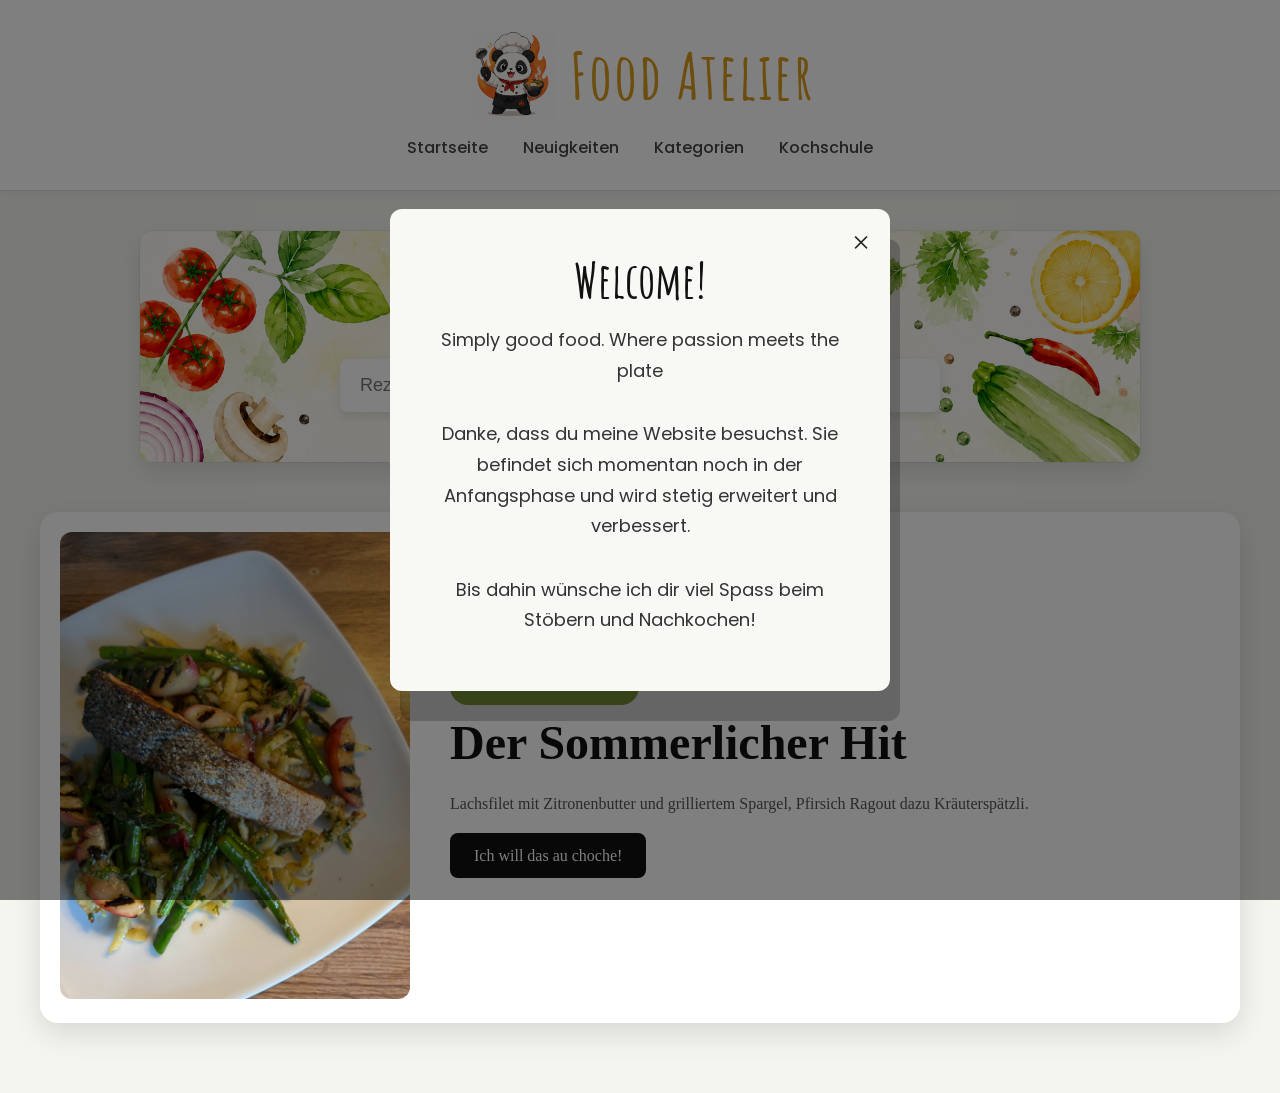
==== commit d7e48f60: "Enlarge header mascot, remove panda from hero section Co-Authored-By: Claude Opus 4.8 <noreply@anthr" ====
--- a/index.html
+++ b/index.html
@@ -49,7 +49,6 @@
 
         <!-- ── Hero / Suche ─────────────────────────────────── -->
         <section class="hero">
-            <img src="images/Panda_Chef.png" alt="" class="hero-mascot" aria-hidden="true">
             <h2>Uf was hesch du lust?</h2>
             <div class="search-box">
                 <input
--- a/css/style.css
+++ b/css/style.css
@@ -26,8 +26,8 @@
     margin-bottom: 15px;
 }
 .logo-mascot {
-    width: 64px;
-    height: 64px;
+    width: 90px;
+    height: 90px;
     object-fit: contain;
     transition: transform 0.3s;
 }
@@ -121,26 +121,6 @@
     outline: 1px solid rgba(0, 0, 0, 0.05);
 }
 
-/* Maskottchen in der Hero-Sektion */
-.hero-mascot {
-    position: absolute;
-    right: 24px;
-    bottom: -10px;
-    width: 130px;
-    height: auto;
-    pointer-events: none;
-    filter: drop-shadow(0 6px 10px rgba(0, 0, 0, 0.15));
-    animation: mascotBob 3s ease-in-out infinite;
-}
-@keyframes mascotBob {
-    0%, 100% { transform: translateY(0); }
-    50%      { transform: translateY(-8px); }
-}
-
-/* Auf schmalen Bildschirmen ausblenden, damit nichts überlappt */
-@media (max-width: 600px) {
-    .hero-mascot { display: none; }
-}
 /* ════════════════════════════════════════════════════════════
    MENÜART – Kategorie-Karten (Fooby-Style)
 ════════════════════════════════════════════════════════════ */
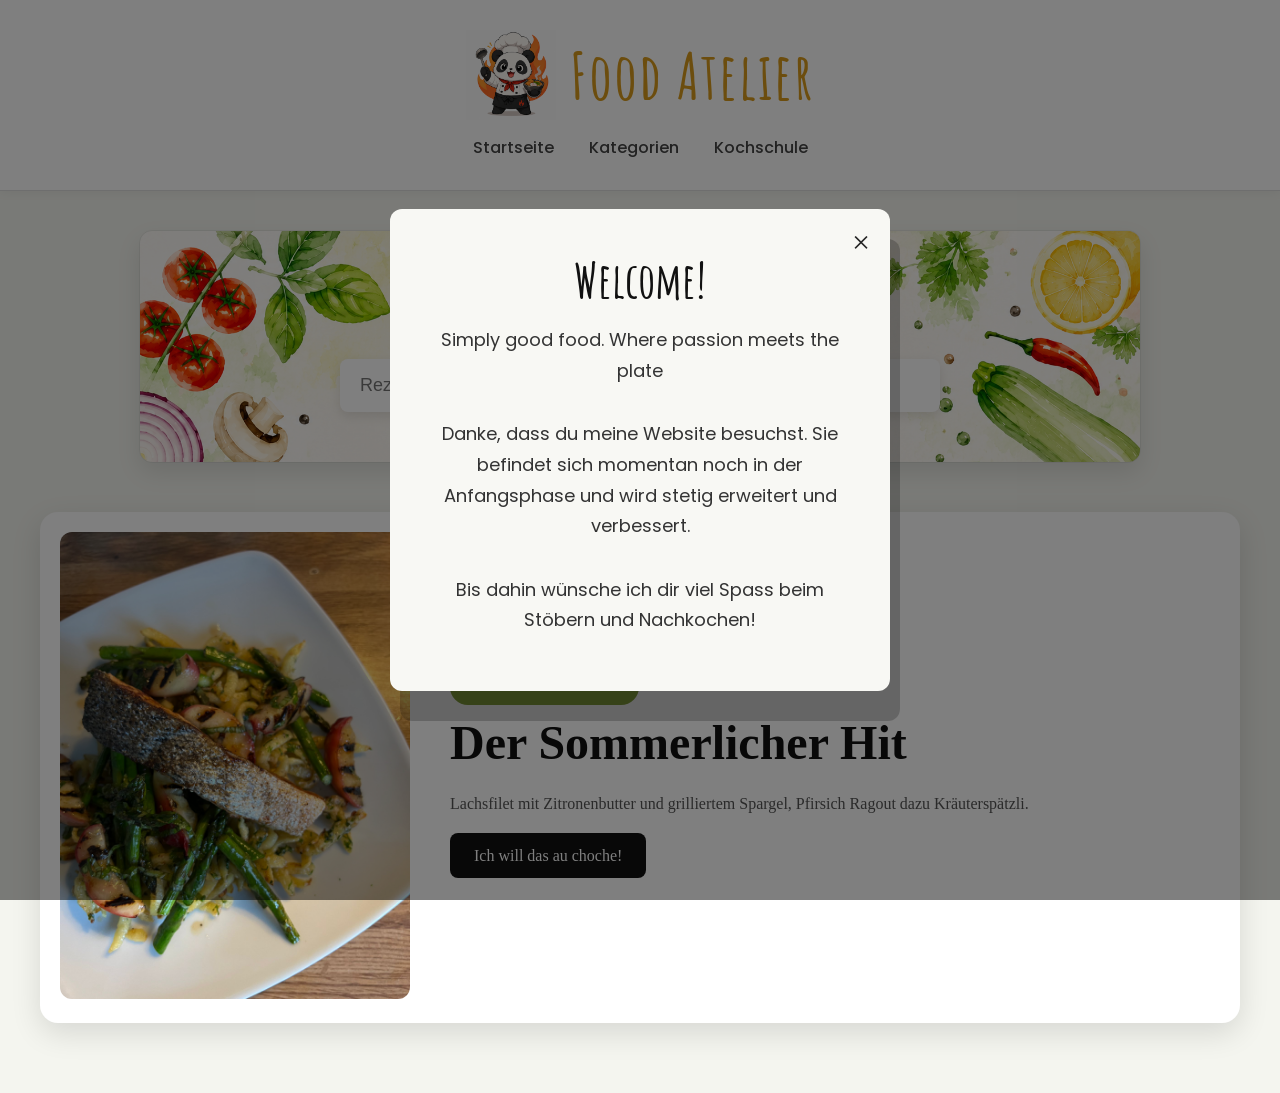
==== commit 92683ff9: "Red current-month marker, show welcome popup only on first visit, remove Neuigkeiten nav Co-Authored" ====
--- a/index.html
+++ b/index.html
@@ -39,9 +39,8 @@
         </div>
         <nav>
             <a href="index.html">Startseite</a>
-            <a href="#">Neuigkeiten</a>
             <a href="kategorien.html">Kategorien</a>
-            <a href="#">Kochschule</a>
+            <a href="kochschule.html">Kochschule</a>
         </nav>
     </header>
 
--- a/css/style.css
+++ b/css/style.css
@@ -266,7 +266,8 @@
 
 /* Suchfenster "Uf was hesch du lust?" */
 .search-box input {
-    width: 600px;
+    width: 100%;
+    max-width: 600px;
     border: none;
     box-shadow: 0 4px 12px rgba(0, 0, 0, 0.1);
     padding: 16px 20px;
@@ -689,7 +690,8 @@
     top: calc(100% + 8px);
     left: 50%;
     transform: translateX(-50%);
-    width: 600px;
+    width: 100%;
+    max-width: 600px;
     background: white;
     border-radius: 12px;
     box-shadow: 0 8px 24px rgba(0,0,0,0.12);
@@ -1711,3 +1713,550 @@
     cursor: not-allowed;
 }
 
+
+/* ════════════════════════════════════════════════════════════
+   MOBILE / RESPONSIVE
+════════════════════════════════════════════════════════════ */
+@media (max-width: 768px) {
+
+    /* Header kompakter, Navigation umbrechen lassen */
+    header {
+        padding: 20px 16px;
+    }
+    header h1 {
+        font-size: 46px;
+    }
+    .logo-mascot {
+        width: 64px;
+        height: 64px;
+    }
+    nav {
+        flex-wrap: wrap;
+        gap: 16px 22px;
+    }
+    nav a {
+        font-size: 15px;
+    }
+
+    /* main-Abstände verkleinern */
+    main {
+        padding: 14px;
+    }
+
+    /* Hero / Suche: weniger Innenabstand, volle Breite */
+    .hero {
+        padding: 36px 22px;
+        margin: 16px auto 36px;
+    }
+    .hero h2 {
+        font-size: 34px;
+    }
+
+    /* Featured-Rezept untereinander statt nebeneinander */
+    .featured-recipe {
+        flex-direction: column;
+        margin: 24px auto;
+    }
+    .recipe-image img,
+    .featured-no-image {
+        width: 100%;
+        height: 220px;
+    }
+    .recipe-info {
+        padding: 28px 24px;
+    }
+    .recipe-info h2 {
+        font-size: 34px;
+    }
+}
+
+@media (max-width: 480px) {
+    header h1 {
+        font-size: 38px;
+        letter-spacing: 1px;
+    }
+    .logo-mascot {
+        width: 52px;
+        height: 52px;
+    }
+    .logo-wrap {
+        gap: 10px;
+    }
+    .hero h2 {
+        font-size: 28px;
+    }
+    .search-box input {
+        font-size: 16px;
+        padding: 14px 16px;
+    }
+
+    /* Rezept-Detailseite: Bild oben, Inhalt darunter (greift schon ab 900px,
+       hier zusätzlich Abstände verkleinern) */
+    .detail-content-col {
+        padding: 28px 20px;
+    }
+    .detail-title {
+        font-size: 36px;
+    }
+    .detail-meta {
+        gap: 18px;
+        padding: 18px 20px;
+    }
+
+    /* Verwaltungsliste: Aktionen unter den Titel */
+    .manage-row {
+        flex-wrap: wrap;
+    }
+}
+
+
+/* ════════════════════════════════════════════════════════════
+   KOCHSCHULE – Saisonkalender
+════════════════════════════════════════════════════════════ */
+.kochschule-wrap {
+    max-width: 1100px;
+    margin: 0 auto 70px;
+    padding: 0 20px;
+}
+
+/* Titel + Untertitel */
+.kochschule-hero {
+    text-align: center;
+    margin: 24px 0 36px;
+}
+.kochschule-title {
+    font-family: 'Amatic SC', cursive;
+    font-size: 56px;
+    color: #111;
+    margin-bottom: 8px;
+}
+.kochschule-subtitle {
+    font-family: 'Poppins', sans-serif;
+    font-size: 15px;
+    color: #777;
+    max-width: 620px;
+    margin: 0 auto 26px;
+    line-height: 1.6;
+}
+
+/* Live-Saison-Banner */
+.season-banner {
+    display: inline-flex;
+    flex-direction: column;
+    align-items: center;
+    gap: 2px;
+    padding: 20px 44px;
+    border-radius: 16px;
+    color: white;
+    box-shadow: 0 8px 24px rgba(0,0,0,0.12);
+}
+.season-label {
+    font-family: 'Poppins', sans-serif;
+    font-size: 11px;
+    text-transform: uppercase;
+    letter-spacing: 1.5px;
+    opacity: 0.9;
+}
+.season-name {
+    font-family: 'Amatic SC', cursive;
+    font-size: 46px;
+    line-height: 1;
+}
+.season-month {
+    font-family: 'Poppins', sans-serif;
+    font-size: 13px;
+    opacity: 0.95;
+}
+/* Jahreszeiten-Farben */
+.season-fruehling { background: linear-gradient(135deg, #88a63d, #6f8a30); }
+.season-sommer    { background: linear-gradient(135deg, #f0a93b, #e07b2d); }
+.season-herbst    { background: linear-gradient(135deg, #d4602a, #a8431d); }
+.season-winter    { background: linear-gradient(135deg, #5a8aa8, #3f6c87); }
+
+/* Abschnittsüberschriften */
+.section-heading {
+    font-family: 'Amatic SC', cursive;
+    font-size: 38px;
+    color: #111;
+    margin-bottom: 16px;
+}
+
+/* "Jetzt frisch" Bereich */
+.season-now {
+    background: white;
+    border-radius: 16px;
+    padding: 28px 30px;
+    box-shadow: 0 4px 16px rgba(0,0,0,0.07);
+    margin-bottom: 36px;
+}
+.season-now-block { margin-bottom: 16px; }
+.season-now-block:last-child { margin-bottom: 0; }
+.season-now-block h4 {
+    font-family: 'Poppins', sans-serif;
+    font-size: 13px;
+    font-weight: 700;
+    text-transform: uppercase;
+    letter-spacing: 0.5px;
+    color: #88a63d;
+    margin-bottom: 10px;
+}
+.chip-row {
+    display: flex;
+    flex-wrap: wrap;
+    gap: 8px;
+}
+.season-chip {
+    background: #f0f7e6;
+    color: #4a7c1f;
+    font-family: 'Poppins', sans-serif;
+    font-size: 13px;
+    font-weight: 600;
+    padding: 7px 14px;
+    border-radius: 20px;
+    border: 1px solid #d3e7b8;
+}
+.season-chip-empty {
+    font-family: 'Poppins', sans-serif;
+    font-size: 13px;
+    color: #aaa;
+}
+
+/* Kalender-Bereich */
+.calendar-head {
+    display: flex;
+    align-items: center;
+    justify-content: space-between;
+    flex-wrap: wrap;
+    gap: 12px;
+    margin-bottom: 14px;
+}
+.calendar-tabs {
+    display: flex;
+    gap: 8px;
+}
+.cal-tab {
+    background: #f0f0e8;
+    border: none;
+    border-radius: 20px;
+    padding: 8px 20px;
+    font-family: 'Poppins', sans-serif;
+    font-size: 13px;
+    font-weight: 600;
+    color: #444;
+    cursor: pointer;
+    transition: 0.2s;
+}
+.cal-tab:hover { background: #e0e0d0; }
+.cal-tab.active { background: #88a63d; color: white; }
+
+.legend-dot {
+    width: 16px;
+    height: 16px;
+    border-radius: 4px;
+    display: inline-block;
+    flex-shrink: 0;
+}
+.legend-dot.fresh { background: #88a63d; }
+.legend-dot.lager { background: #f0d9a8; }
+.legend-dot.none  { background: #eeeeea; border: 1px solid #e0e0da; }
+
+/* Erklärung: frisch vs. Lager vs. keine Saison */
+.season-explain {
+    background: #fafaf6;
+    border: 1px solid #ececdf;
+    border-radius: 14px;
+    padding: 22px 26px;
+    margin-bottom: 22px;
+}
+.season-explain h4 {
+    font-family: 'Poppins', sans-serif;
+    font-size: 14px;
+    font-weight: 700;
+    color: #111;
+    margin-bottom: 14px;
+}
+.explain-list {
+    list-style: none;
+    padding: 0;
+    margin: 0;
+    display: flex;
+    flex-direction: column;
+    gap: 12px;
+}
+.explain-list li {
+    display: flex;
+    align-items: flex-start;
+    gap: 12px;
+    font-family: 'Poppins', sans-serif;
+    font-size: 13px;
+    line-height: 1.55;
+    color: #555;
+}
+.explain-list .legend-dot {
+    margin-top: 3px;
+}
+.explain-list strong {
+    color: #111;
+}
+
+/* Produktbilder in Chips und Kalenderzeilen */
+.chip-img, .row-img {
+    object-fit: cover;
+    border-radius: 50%;
+    background: #f0f0e8;
+    flex-shrink: 0;
+}
+.chip-img {
+    width: 22px;
+    height: 22px;
+    margin-right: 6px;
+    vertical-align: middle;
+}
+.season-chip {
+    display: inline-flex;
+    align-items: center;
+}
+.row-img {
+    width: 26px;
+    height: 26px;
+}
+.produce-img-empty {
+    display: inline-block;
+    background: #ececdf;
+}
+.row-label-inner {
+    display: flex;
+    align-items: center;
+    gap: 10px;
+}
+
+/* Anklickbare Produkte */
+.produce-clickable { cursor: pointer; }
+.season-chip.produce-clickable:hover {
+    background: #e3f0cf;
+    border-color: #b9d895;
+}
+.row-label-inner.produce-clickable:hover span {
+    color: #88a63d;
+    text-decoration: underline;
+}
+
+/* ── Produkt-Info-Popup ──────────────────────────────────── */
+.produce-modal-overlay {
+    position: fixed;
+    inset: 0;
+    background: rgba(0,0,0,0.5);
+    display: flex;
+    align-items: center;
+    justify-content: center;
+    z-index: 9999;
+    padding: 20px;
+    backdrop-filter: blur(3px);
+    animation: lightboxFade 0.2s ease;
+}
+.produce-modal {
+    background: white;
+    border-radius: 18px;
+    width: 560px;
+    max-width: 100%;
+    max-height: 88vh;
+    overflow-y: auto;
+    padding: 32px;
+    position: relative;
+    box-shadow: 0 20px 60px rgba(0,0,0,0.25);
+    animation: popupFade 0.25s ease;
+}
+.produce-modal-close {
+    position: absolute;
+    top: 16px;
+    right: 22px;
+    font-size: 32px;
+    line-height: 1;
+    color: #999;
+    cursor: pointer;
+    transition: 0.2s;
+}
+.produce-modal-close:hover { color: #c0392b; }
+
+.produce-modal-head {
+    display: flex;
+    align-items: center;
+    gap: 18px;
+    margin-bottom: 20px;
+}
+.produce-modal-img {
+    width: 76px;
+    height: 76px;
+    object-fit: cover;
+    border-radius: 50%;
+    background: #f0f0e8;
+    flex-shrink: 0;
+}
+.produce-modal-type {
+    font-family: 'Poppins', sans-serif;
+    font-size: 11px;
+    font-weight: 700;
+    text-transform: uppercase;
+    letter-spacing: 0.5px;
+    color: #88a63d;
+}
+.produce-modal-head h2 {
+    font-family: 'Amatic SC', cursive;
+    font-size: 40px;
+    color: #111;
+    line-height: 1;
+    margin-top: 2px;
+}
+.produce-modal-season {
+    display: flex;
+    flex-wrap: wrap;
+    gap: 10px 28px;
+    background: #fafaf6;
+    border: 1px solid #ececdf;
+    border-radius: 12px;
+    padding: 14px 18px;
+    margin-bottom: 18px;
+    font-family: 'Poppins', sans-serif;
+    font-size: 13px;
+    color: #555;
+}
+.produce-modal-season div {
+    display: flex;
+    align-items: center;
+    gap: 8px;
+}
+.produce-modal-season strong { color: #111; }
+.produce-modal-desc {
+    font-family: 'Poppins', sans-serif;
+    font-size: 14px;
+    line-height: 1.7;
+    color: #444;
+    margin-bottom: 24px;
+}
+.produce-modal-recipes-title {
+    font-family: 'Amatic SC', cursive;
+    font-size: 30px;
+    color: #111;
+    margin-bottom: 14px;
+}
+.produce-modal-recipes {
+    display: grid;
+    grid-template-columns: repeat(2, 1fr);
+    gap: 12px;
+}
+.produce-recipe {
+    display: flex;
+    align-items: center;
+    gap: 12px;
+    background: #fafaf8;
+    border-radius: 10px;
+    padding: 8px;
+    text-decoration: none;
+    transition: 0.2s;
+}
+.produce-recipe:hover { background: #f0f7e6; }
+.produce-recipe img,
+.produce-recipe-noimg {
+    width: 50px;
+    height: 50px;
+    border-radius: 8px;
+    object-fit: cover;
+    flex-shrink: 0;
+    background: #ececdf;
+}
+.produce-recipe span {
+    font-family: 'Poppins', sans-serif;
+    font-size: 13px;
+    font-weight: 500;
+    color: #111;
+    line-height: 1.35;
+}
+.produce-no-recipes {
+    grid-column: 1 / -1;
+    font-family: 'Poppins', sans-serif;
+    font-size: 13px;
+    color: #999;
+    padding: 8px 0;
+}
+
+@media (max-width: 600px) {
+    .produce-modal { padding: 24px 20px; }
+    .produce-modal-recipes { grid-template-columns: 1fr; }
+}
+
+/* Kalender-Tabelle */
+.calendar-wrap {
+    overflow-x: auto;
+    border-radius: 14px;
+    box-shadow: 0 4px 16px rgba(0,0,0,0.07);
+}
+.season-calendar {
+    width: 100%;
+    border-collapse: collapse;
+    background: white;
+    font-family: 'Poppins', sans-serif;
+    min-width: 640px;
+}
+.season-calendar th,
+.season-calendar td {
+    text-align: center;
+    padding: 0;
+}
+.season-calendar thead th {
+    font-size: 12px;
+    font-weight: 600;
+    color: #777;
+    padding: 12px 4px;
+    border-bottom: 2px solid #f0f0e8;
+}
+.season-calendar .corner {
+    text-align: left;
+    padding-left: 18px;
+    font-size: 13px;
+    font-weight: 700;
+    color: #111;
+    width: 180px;
+}
+.season-calendar .row-label {
+    text-align: left;
+    padding: 10px 18px;
+    font-size: 13px;
+    font-weight: 500;
+    color: #333;
+    white-space: nowrap;
+    border-bottom: 1px solid #f5f5f0;
+}
+.season-calendar .cell {
+    width: 42px;
+    height: 32px;
+    border-bottom: 1px solid #f5f5f0;
+    border-left: 1px solid #f7f7f3;
+}
+.season-calendar .cell.fresh { background: #88a63d; }
+.season-calendar .cell.lager { background: #f0d9a8; }
+.season-calendar .cell.none  { background: #fcfcfa; }
+
+/* Aktuelle Monatsspalte hervorheben */
+.season-calendar th.current-month {
+    color: #d62828;
+    font-weight: 700;
+    background: #fdecec;
+    border-radius: 6px 6px 0 0;
+}
+.season-calendar td.current-month {
+    box-shadow: inset 2px 0 0 #d62828, inset -2px 0 0 #d62828;
+}
+
+.calendar-hint {
+    font-family: 'Poppins', sans-serif;
+    font-size: 12px;
+    color: #aaa;
+    margin-top: 12px;
+}
+
+@media (max-width: 600px) {
+    .kochschule-title { font-size: 44px; }
+    .season-name { font-size: 38px; }
+    .season-banner { padding: 16px 32px; }
+}
+
